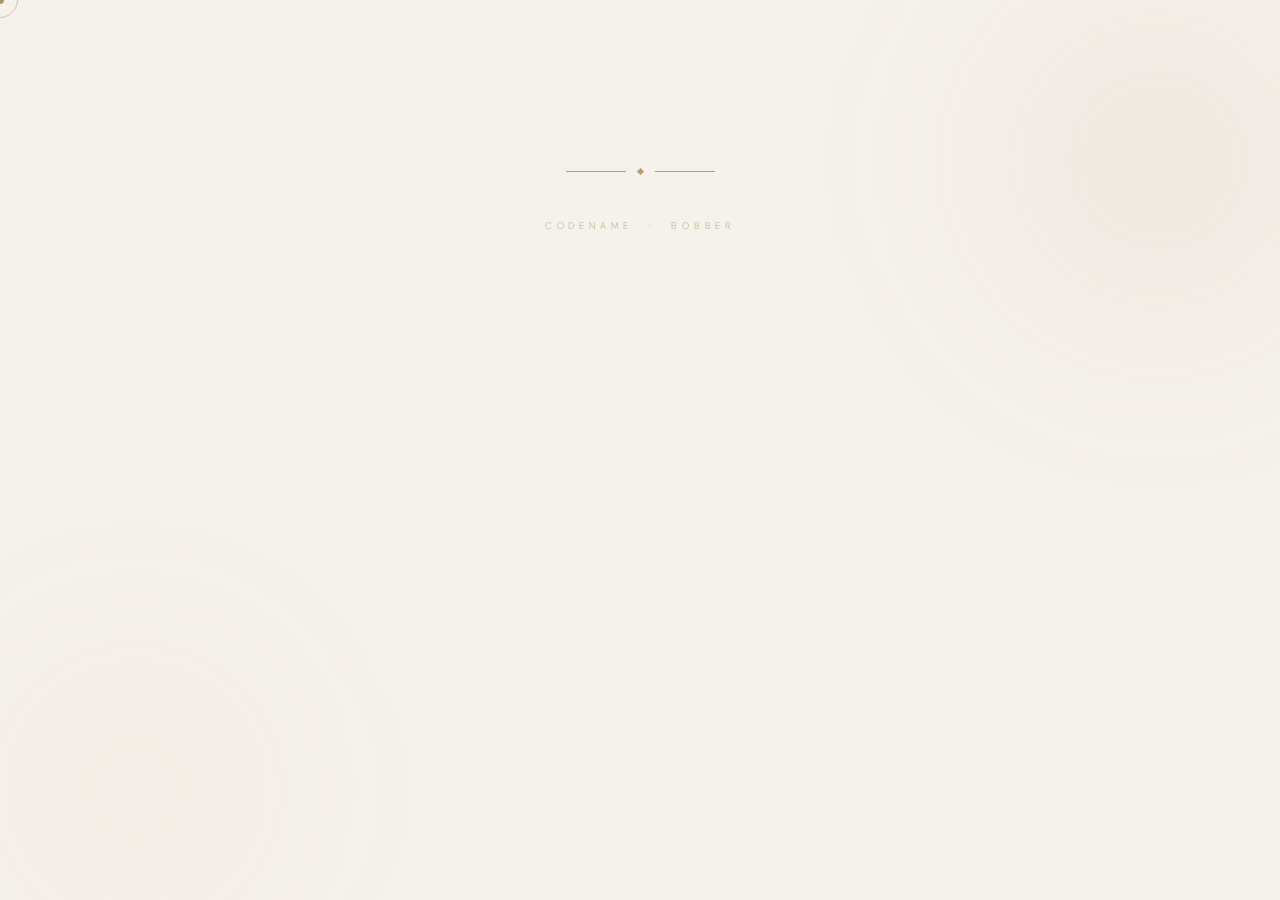
==== index.html @ 83be1e2f "Add ABA Codename Bobber — animated portfolio card Luxury editorial aesthetic: warm cream palette, Co" ====
<!DOCTYPE html>
<html lang="en">
<head>
  <meta charset="UTF-8" />
  <meta name="viewport" content="width=device-width, initial-scale=1.0" />
  <title>ABA · Codename Bobber</title>
  <link rel="preconnect" href="https://fonts.googleapis.com" />
  <link rel="preconnect" href="https://fonts.gstatic.com" crossorigin />
  <link href="https://fonts.googleapis.com/css2?family=Cormorant+Garamond:ital,wght@0,300;0,400;1,300;1,400&family=DM+Sans:opsz,wght@9..40,200;9..40,300;9..40,400&display=swap" rel="stylesheet" />
  <style>
    *, *::before, *::after {
      margin: 0;
      padding: 0;
      box-sizing: border-box;
    }

    :root {
      --cream: #F5F1EB;
      --ink:   #1E1B18;
      --gold:  #B59A72;
      --muted: #8A7D72;
      --rule:  #DDD5C8;
    }

    html, body {
      height: 100%;
      width: 100%;
    }

    /* Custom cursor */
    body {
      cursor: none;
    }

    #cursor {
      position: fixed;
      top: 0; left: 0;
      width: 8px; height: 8px;
      border-radius: 50%;
      background: var(--gold);
      pointer-events: none;
      z-index: 9999;
      transform: translate(-50%, -50%);
      transition: transform 0.08s ease, opacity 0.3s ease;
      mix-blend-mode: multiply;
    }

    #cursor-ring {
      position: fixed;
      top: 0; left: 0;
      width: 36px; height: 36px;
      border-radius: 50%;
      border: 1px solid var(--gold);
      pointer-events: none;
      z-index: 9998;
      transform: translate(-50%, -50%);
      transition: transform 0.35s cubic-bezier(0.16, 1, 0.3, 1),
                  width 0.3s ease, height 0.3s ease, opacity 0.3s ease;
      opacity: 0.5;
    }

    body {
      background-color: var(--cream);
      color: var(--ink);
      font-family: 'DM Sans', sans-serif;
      display: flex;
      flex-direction: column;
      align-items: center;
      justify-content: center;
      min-height: 100vh;
      overflow: hidden;
    }

    /* Ambient gradient orbs */
    .orb {
      position: fixed;
      border-radius: 50%;
      filter: blur(80px);
      pointer-events: none;
      z-index: 0;
      opacity: 0;
      transition: opacity 2s ease;
    }

    .orb-1 {
      width: 500px; height: 500px;
      background: radial-gradient(circle, rgba(181,154,114,0.12) 0%, transparent 70%);
      top: -10%; right: -10%;
    }

    .orb-2 {
      width: 400px; height: 400px;
      background: radial-gradient(circle, rgba(181,154,114,0.08) 0%, transparent 70%);
      bottom: -10%; left: -5%;
    }

    .orb.show { opacity: 1; }

    /* Main layout */
    .stage {
      position: relative;
      z-index: 1;
      width: min(580px, 88vw);
      text-align: center;
      padding: 3.5rem 2rem;
      will-change: transform;
    }

    /* ─── Top rule ─── */
    .rule {
      display: flex;
      align-items: center;
      justify-content: center;
      gap: 12px;
      margin-bottom: 2.8rem;
    }

    .rule-line {
      height: 1px;
      background: var(--gold);
      width: 0;
      transition: width 1.4s cubic-bezier(0.25, 0.46, 0.45, 0.94);
    }

    .rule-diamond {
      width: 5px; height: 5px;
      background: var(--gold);
      transform: rotate(45deg) scale(0);
      transition: transform 0.6s cubic-bezier(0.34, 1.56, 0.64, 1) 0.7s;
      flex-shrink: 0;
    }

    .rule.animate .rule-line   { width: 60px; }
    .rule.animate .rule-diamond { transform: rotate(45deg) scale(1); }

    /* ─── Eyebrow label ─── */
    .eyebrow {
      font-family: 'DM Sans', sans-serif;
      font-weight: 200;
      font-size: 0.6rem;
      letter-spacing: 0.5em;
      text-transform: uppercase;
      color: var(--gold);
      margin-bottom: 1.8rem;
      opacity: 0;
      transform: translateY(6px);
      transition: opacity 0.9s ease, transform 0.9s ease;
    }

    .eyebrow.animate {
      opacity: 1;
      transform: translateY(0);
    }

    /* ─── Main name ─── */
    .name-wrap {
      overflow: hidden;
      margin-bottom: 0.3rem;
    }

    .name {
      font-family: 'Cormorant Garamond', serif;
      font-weight: 300;
      font-size: clamp(5.5rem, 22vw, 11rem);
      line-height: 0.88;
      letter-spacing: 0.06em;
      color: var(--ink);
      display: block;
      transform: translateY(105%);
      transition: transform 1.1s cubic-bezier(0.16, 1, 0.3, 1);
      /* Gold shimmer sweep on entry */
      background: linear-gradient(
        105deg,
        var(--ink) 0%,
        var(--ink) 38%,
        #D4B98A 50%,
        var(--ink) 62%,
        var(--ink) 100%
      );
      background-size: 250% auto;
      -webkit-background-clip: text;
      -webkit-text-fill-color: transparent;
      background-clip: text;
    }

    .name.animate {
      transform: translateY(0);
      animation: shimmer 2.2s ease 0.6s forwards;
    }

    @keyframes shimmer {
      0%   { background-position: 150% center; }
      100% { background-position: -50% center; }
    }

    /* ─── Codename ─── */
    .codename {
      font-family: 'Cormorant Garamond', serif;
      font-style: italic;
      font-weight: 300;
      font-size: clamp(1rem, 2.8vw, 1.45rem);
      color: var(--muted);
      margin-top: 0.6rem;
      opacity: 0;
      transition: opacity 1s ease;
    }

    .codename.animate { opacity: 1; }

    /* ─── Center divider ─── */
    .divider {
      display: flex;
      align-items: center;
      gap: 14px;
      margin: 2.4rem auto;
      width: min(260px, 75%);
      opacity: 0;
      transition: opacity 0.9s ease;
    }

    .divider.animate { opacity: 1; }

    .div-line {
      flex: 1;
      height: 1px;
      background: var(--rule);
    }

    .div-circle {
      width: 5px; height: 5px;
      border-radius: 50%;
      border: 1px solid var(--gold);
      flex-shrink: 0;
    }

    /* ─── Discipline ─── */
    .discipline {
      font-family: 'DM Sans', sans-serif;
      font-weight: 200;
      font-size: clamp(0.58rem, 1.6vw, 0.72rem);
      letter-spacing: 0.42em;
      text-transform: uppercase;
      color: var(--muted);
      opacity: 0;
      transform: translateY(8px);
      transition: opacity 0.9s ease, transform 0.9s ease;
    }

    .discipline.animate {
      opacity: 1;
      transform: translateY(0);
    }

    /* ─── Tagline ─── */
    .tagline {
      font-family: 'Cormorant Garamond', serif;
      font-style: italic;
      font-weight: 300;
      font-size: clamp(1rem, 2.4vw, 1.2rem);
      line-height: 1.8;
      color: var(--muted);
      margin-top: 1.1rem;
      opacity: 0;
      transform: translateY(8px);
      transition: opacity 0.9s ease, transform 0.9s ease;
    }

    .tagline.animate {
      opacity: 1;
      transform: translateY(0);
    }

    /* ─── Bottom rule ─── */
    .rule-bottom {
      margin-top: 2.8rem;
      margin-bottom: 2rem;
    }

    /* ─── Tags ─── */
    .tags {
      display: flex;
      gap: 0;
      justify-content: center;
      flex-wrap: wrap;
      opacity: 0;
      transition: opacity 0.9s ease;
    }

    .tags.animate { opacity: 1; }

    .tag {
      font-family: 'DM Sans', sans-serif;
      font-weight: 200;
      font-size: 0.55rem;
      letter-spacing: 0.32em;
      text-transform: uppercase;
      color: var(--gold);
      padding: 0 0.9rem;
      position: relative;
    }

    .tag + .tag::before {
      content: '';
      position: absolute;
      left: 0;
      top: 50%;
      transform: translateY(-50%);
      width: 1px;
      height: 10px;
      background: var(--rule);
    }

  </style>
</head>
<body>

  <!-- Custom cursor -->
  <div id="cursor"></div>
  <div id="cursor-ring"></div>

  <!-- Ambient orbs -->
  <div class="orb orb-1" id="orb1"></div>
  <div class="orb orb-2" id="orb2"></div>

  <!-- Card -->
  <div class="stage" id="stage">

    <div class="rule" id="rule">
      <div class="rule-line"></div>
      <div class="rule-diamond"></div>
      <div class="rule-line"></div>
    </div>

    <div class="eyebrow" id="eyebrow">Codename &nbsp;·&nbsp; Bobber</div>

    <div class="name-wrap">
      <span class="name" id="name">ABA</span>
    </div>

    <div class="codename" id="codename">the ai automations wizard</div>

    <div class="divider" id="divider">
      <div class="div-line"></div>
      <div class="div-circle"></div>
      <div class="div-line"></div>
    </div>

    <div class="discipline" id="discipline">AI &nbsp;·&nbsp; Automation &nbsp;·&nbsp; Intelligence</div>

    <div class="tagline" id="tagline">
      Orchestrating systems that think,<br />
      so you never have to.
    </div>

    <div class="rule rule-bottom" id="ruleBottom">
      <div class="rule-line"></div>
      <div class="rule-diamond"></div>
      <div class="rule-line"></div>
    </div>

    <div class="tags" id="tags">
      <span class="tag">Claude Pro</span>
      <span class="tag">Workflow Automation</span>
      <span class="tag">AI Architecture</span>
      <span class="tag">2026</span>
    </div>

  </div>

  <script>
    // ─── Staggered entrance ───────────────────────────────────
    const delay = (fn, ms) => setTimeout(fn, ms);

    window.addEventListener('load', () => {
      delay(() => document.getElementById('orb1').classList.add('show'), 100);
      delay(() => document.getElementById('orb2').classList.add('show'), 300);
      delay(() => document.getElementById('rule').classList.add('animate'), 400);
      delay(() => document.getElementById('eyebrow').classList.add('animate'), 900);
      delay(() => document.getElementById('name').classList.add('animate'), 1100);
      delay(() => document.getElementById('codename').classList.add('animate'), 1600);
      delay(() => document.getElementById('divider').classList.add('animate'), 1850);
      delay(() => document.getElementById('discipline').classList.add('animate'), 2050);
      delay(() => document.getElementById('tagline').classList.add('animate'), 2250);
      delay(() => document.getElementById('ruleBottom').classList.add('animate'), 2450);
      delay(() => document.getElementById('tags').classList.add('animate'), 2650);
    });

    // ─── Custom cursor ────────────────────────────────────────
    const cursor     = document.getElementById('cursor');
    const cursorRing = document.getElementById('cursor-ring');
    let mx = 0, my = 0, rx = 0, ry = 0;

    document.addEventListener('mousemove', e => {
      mx = e.clientX; my = e.clientY;
      cursor.style.left = mx + 'px';
      cursor.style.top  = my + 'px';
    });

    // Ring follows with lag
    (function animateRing() {
      rx += (mx - rx) * 0.14;
      ry += (my - ry) * 0.14;
      cursorRing.style.left = rx + 'px';
      cursorRing.style.top  = ry + 'px';
      requestAnimationFrame(animateRing);
    })();

    // ─── Subtle mouse parallax on stage ──────────────────────
    const stage = document.getElementById('stage');
    document.addEventListener('mousemove', e => {
      const cx = window.innerWidth  / 2;
      const cy = window.innerHeight / 2;
      const dx = (e.clientX - cx) / cx;  // -1 to 1
      const dy = (e.clientY - cy) / cy;
      stage.style.transform =
        `perspective(900px) rotateY(${dx * 2.5}deg) rotateX(${-dy * 1.5}deg)`;
    });

    document.addEventListener('mouseleave', () => {
      stage.style.transform = `perspective(900px) rotateY(0deg) rotateX(0deg)`;
    });
  </script>

</body>
</html>
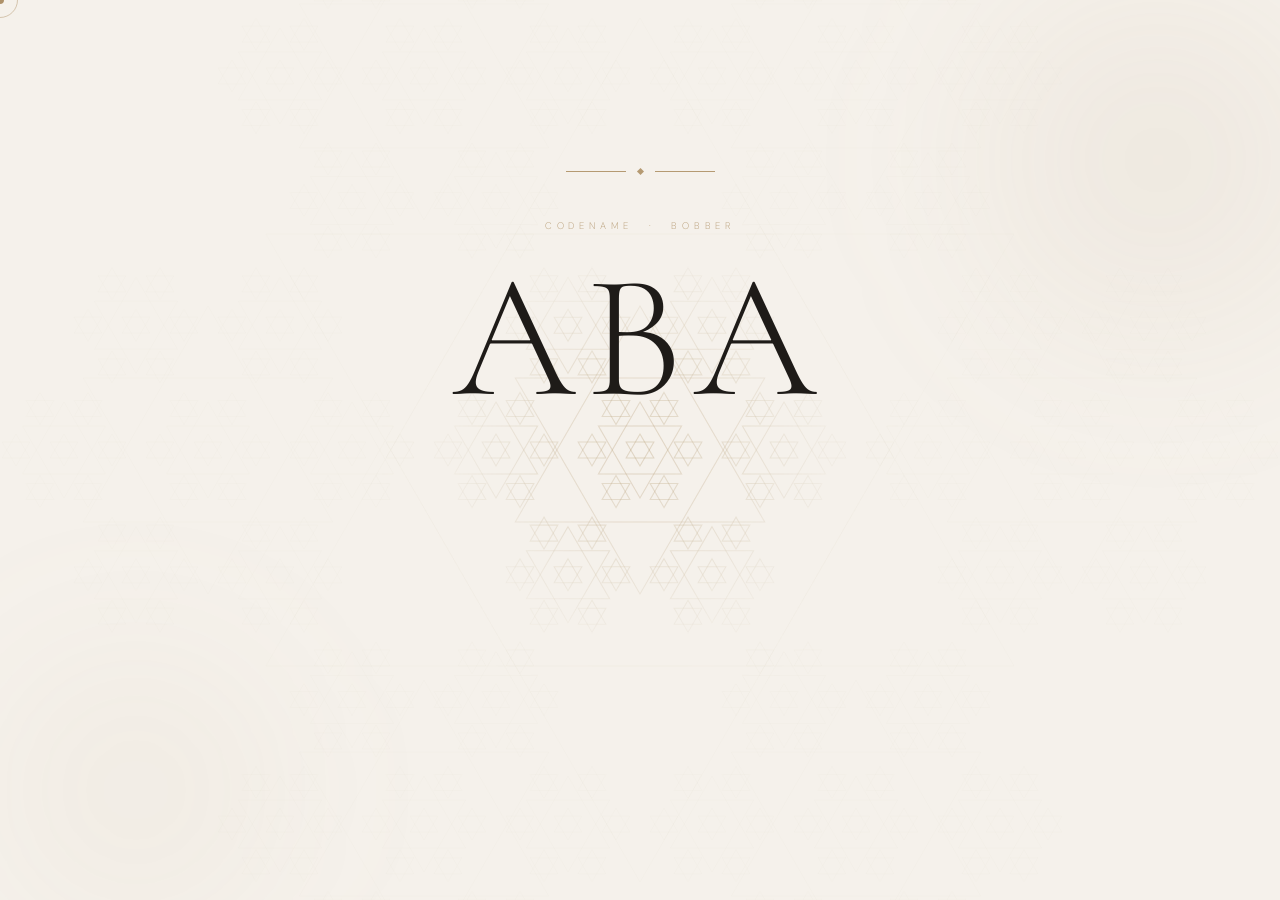
==== commit 0671aa95: "Add fractal hexagram to background with cursor sheen interaction Recursive 6-pointed star (depth 3, " ====
--- a/index.html
+++ b/index.html
@@ -27,11 +27,28 @@
       width: 100%;
     }
 
-    /* Custom cursor */
     body {
       cursor: none;
-    }
-
+      background-color: var(--cream);
+      color: var(--ink);
+      font-family: 'DM Sans', sans-serif;
+      display: flex;
+      flex-direction: column;
+      align-items: center;
+      justify-content: center;
+      min-height: 100vh;
+      overflow: hidden;
+    }
+
+    /* ─── Hexagram canvas ─── */
+    #bg {
+      position: fixed;
+      inset: 0;
+      z-index: 0;
+      pointer-events: none;
+    }
+
+    /* ─── Custom cursor ─── */
     #cursor {
       position: fixed;
       top: 0; left: 0;
@@ -41,7 +58,6 @@
       pointer-events: none;
       z-index: 9999;
       transform: translate(-50%, -50%);
-      transition: transform 0.08s ease, opacity 0.3s ease;
       mix-blend-mode: multiply;
     }
 
@@ -54,30 +70,16 @@
       pointer-events: none;
       z-index: 9998;
       transform: translate(-50%, -50%);
-      transition: transform 0.35s cubic-bezier(0.16, 1, 0.3, 1),
-                  width 0.3s ease, height 0.3s ease, opacity 0.3s ease;
       opacity: 0.5;
     }
 
-    body {
-      background-color: var(--cream);
-      color: var(--ink);
-      font-family: 'DM Sans', sans-serif;
-      display: flex;
-      flex-direction: column;
-      align-items: center;
-      justify-content: center;
-      min-height: 100vh;
-      overflow: hidden;
-    }
-
-    /* Ambient gradient orbs */
+    /* ─── Ambient orbs ─── */
     .orb {
       position: fixed;
       border-radius: 50%;
       filter: blur(80px);
       pointer-events: none;
-      z-index: 0;
+      z-index: 2;
       opacity: 0;
       transition: opacity 2s ease;
     }
@@ -96,10 +98,10 @@
 
     .orb.show { opacity: 1; }
 
-    /* Main layout */
+    /* ─── Main layout ─── */
     .stage {
       position: relative;
-      z-index: 1;
+      z-index: 3;
       width: min(580px, 88vw);
       text-align: center;
       padding: 3.5rem 2rem;
@@ -130,10 +132,10 @@
       flex-shrink: 0;
     }
 
-    .rule.animate .rule-line   { width: 60px; }
+    .rule.animate .rule-line    { width: 60px; }
     .rule.animate .rule-diamond { transform: rotate(45deg) scale(1); }
 
-    /* ─── Eyebrow label ─── */
+    /* ─── Eyebrow ─── */
     .eyebrow {
       font-family: 'DM Sans', sans-serif;
       font-weight: 200;
@@ -147,10 +149,7 @@
       transition: opacity 0.9s ease, transform 0.9s ease;
     }
 
-    .eyebrow.animate {
-      opacity: 1;
-      transform: translateY(0);
-    }
+    .eyebrow.animate { opacity: 1; transform: translateY(0); }
 
     /* ─── Main name ─── */
     .name-wrap {
@@ -164,11 +163,9 @@
       font-size: clamp(5.5rem, 22vw, 11rem);
       line-height: 0.88;
       letter-spacing: 0.06em;
-      color: var(--ink);
       display: block;
       transform: translateY(105%);
       transition: transform 1.1s cubic-bezier(0.16, 1, 0.3, 1);
-      /* Gold shimmer sweep on entry */
       background: linear-gradient(
         105deg,
         var(--ink) 0%,
@@ -207,7 +204,7 @@
 
     .codename.animate { opacity: 1; }
 
-    /* ─── Center divider ─── */
+    /* ─── Divider ─── */
     .divider {
       display: flex;
       align-items: center;
@@ -220,12 +217,7 @@
 
     .divider.animate { opacity: 1; }
 
-    .div-line {
-      flex: 1;
-      height: 1px;
-      background: var(--rule);
-    }
-
+    .div-line   { flex: 1; height: 1px; background: var(--rule); }
     .div-circle {
       width: 5px; height: 5px;
       border-radius: 50%;
@@ -246,10 +238,7 @@
       transition: opacity 0.9s ease, transform 0.9s ease;
     }
 
-    .discipline.animate {
-      opacity: 1;
-      transform: translateY(0);
-    }
+    .discipline.animate { opacity: 1; transform: translateY(0); }
 
     /* ─── Tagline ─── */
     .tagline {
@@ -265,16 +254,10 @@
       transition: opacity 0.9s ease, transform 0.9s ease;
     }
 
-    .tagline.animate {
-      opacity: 1;
-      transform: translateY(0);
-    }
+    .tagline.animate { opacity: 1; transform: translateY(0); }
 
     /* ─── Bottom rule ─── */
-    .rule-bottom {
-      margin-top: 2.8rem;
-      margin-bottom: 2rem;
-    }
+    .rule-bottom { margin-top: 2.8rem; margin-bottom: 2rem; }
 
     /* ─── Tags ─── */
     .tags {
@@ -302,17 +285,18 @@
     .tag + .tag::before {
       content: '';
       position: absolute;
-      left: 0;
-      top: 50%;
+      left: 0; top: 50%;
       transform: translateY(-50%);
-      width: 1px;
-      height: 10px;
+      width: 1px; height: 10px;
       background: var(--rule);
     }
 
   </style>
 </head>
 <body>
+
+  <!-- Hexagram background -->
+  <canvas id="bg"></canvas>
 
   <!-- Custom cursor -->
   <div id="cursor"></div>
@@ -368,7 +352,154 @@
   </div>
 
   <script>
-    // ─── Staggered entrance ───────────────────────────────────
+    // ═══════════════════════════════════════════════════════
+    //  FRACTAL HEXAGRAM BACKGROUND
+    // ═══════════════════════════════════════════════════════
+
+    const bgCanvas  = document.getElementById('bg');
+    const bgCtx     = bgCanvas.getContext('2d');
+
+    // Two offscreen canvases: one for the bright hexagram,
+    // one to use as a radial-gradient mask
+    const hexOff    = document.createElement('canvas');
+    const hexOffCtx = hexOff.getContext('2d');
+    const maskOff   = document.createElement('canvas');
+    const maskCtx   = maskOff.getContext('2d');
+
+    let BW = 0, BH = 0, hexR = 0;
+
+    // ── Draw two overlapping triangles (= hexagram) recursively
+    function hexLines(c, cx, cy, r, depth) {
+      if (r < 9) return;
+
+      // Triangle pointing up
+      c.beginPath();
+      for (let i = 0; i < 3; i++) {
+        const a = (i * 120 - 90) * Math.PI / 180;
+        i === 0
+          ? c.moveTo(cx + r * Math.cos(a), cy + r * Math.sin(a))
+          : c.lineTo(cx + r * Math.cos(a), cy + r * Math.sin(a));
+      }
+      c.closePath();
+      c.stroke();
+
+      // Triangle pointing down
+      c.beginPath();
+      for (let i = 0; i < 3; i++) {
+        const a = (i * 120 + 90) * Math.PI / 180;
+        i === 0
+          ? c.moveTo(cx + r * Math.cos(a), cy + r * Math.sin(a))
+          : c.lineTo(cx + r * Math.cos(a), cy + r * Math.sin(a));
+      }
+      c.closePath();
+      c.stroke();
+
+      if (depth > 0) {
+        // Six outer points → recurse
+        for (let i = 0; i < 6; i++) {
+          const a = (i * 60) * Math.PI / 180;
+          hexLines(c, cx + r * Math.cos(a), cy + r * Math.sin(a), r / 3, depth - 1);
+        }
+        // Inner centre → recurse (fills the core with smaller geometry)
+        hexLines(c, cx, cy, r / 3, depth - 1);
+      }
+    }
+
+    // ── Pre-render the static hexagram layers onto offscreen canvases
+    function buildHexLayers() {
+      BW = window.innerWidth;
+      BH = window.innerHeight;
+      hexR = Math.min(BW, BH) * 0.48;
+
+      bgCanvas.width = hexOff.width = maskOff.width  = BW;
+      bgCanvas.height = hexOff.height = maskOff.height = BH;
+
+      // Base layer (very faint, drawn every frame via blit)
+      // We'll just redraw it cheaply each frame using bgCtx directly
+      // Bright layer (used for sheen reveal)
+      hexOffCtx.clearRect(0, 0, BW, BH);
+      hexOffCtx.strokeStyle = 'rgba(181, 154, 114, 0.32)';
+      hexOffCtx.lineWidth   = 1.1;
+      hexLines(hexOffCtx, BW / 2, BH / 2, hexR, 3);
+    }
+
+    // ── Pointer tracking (mouse + touch)
+    let targetX = 0, targetY = 0;
+    let smoothX = 0, smoothY = 0;
+
+    function setPointer(x, y) { targetX = x; targetY = y; }
+
+    document.addEventListener('mousemove', e => setPointer(e.clientX, e.clientY));
+    document.addEventListener('touchmove', e => {
+      setPointer(e.touches[0].clientX, e.touches[0].clientY);
+    }, { passive: true });
+    document.addEventListener('touchstart', e => {
+      setPointer(e.touches[0].clientX, e.touches[0].clientY);
+    }, { passive: true });
+
+    // Composite canvas — created once, reused every frame
+    const compOff    = document.createElement('canvas');
+    const compOffCtx = compOff.getContext('2d');
+
+    // ── Animation loop
+    function renderBg() {
+      // Smooth follow — lazy easing for silky feel
+      smoothX += (targetX - smoothX) * 0.045;
+      smoothY += (targetY - smoothY) * 0.045;
+
+      bgCtx.clearRect(0, 0, BW, BH);
+
+      // ── 1. Base hexagram (permanent, ghostly)
+      bgCtx.strokeStyle = 'rgba(181, 154, 114, 0.05)';
+      bgCtx.lineWidth   = 0.5;
+      hexLines(bgCtx, BW / 2, BH / 2, hexR, 3);
+
+      // ── 2. Build mask: radial gradient around cursor
+      maskCtx.clearRect(0, 0, BW, BH);
+      const gr = maskCtx.createRadialGradient(
+        smoothX, smoothY, 0,
+        smoothX, smoothY, Math.min(BW, BH) * 0.3
+      );
+      gr.addColorStop(0,    'rgba(255,255,255,1)');
+      gr.addColorStop(0.35, 'rgba(255,255,255,0.6)');
+      gr.addColorStop(0.7,  'rgba(255,255,255,0.1)');
+      gr.addColorStop(1,    'rgba(255,255,255,0)');
+      maskCtx.fillStyle = gr;
+      maskCtx.fillRect(0, 0, BW, BH);
+
+      // ── 3. Stamp bright hex → mask to cursor glow → layer on base
+      compOffCtx.clearRect(0, 0, BW, BH);
+      compOffCtx.drawImage(hexOff, 0, 0);                      // bright hex
+      compOffCtx.globalCompositeOperation = 'destination-in';
+      compOffCtx.drawImage(maskOff, 0, 0);                     // cut to glow area
+      compOffCtx.globalCompositeOperation = 'source-over';
+
+      bgCtx.drawImage(compOff, 0, 0);                          // sheen on top
+
+      requestAnimationFrame(renderBg);
+    }
+
+    window.addEventListener('resize', () => {
+      compOff.width  = window.innerWidth;
+      compOff.height = window.innerHeight;
+      buildHexLayers();
+      smoothX = targetX = BW / 2;
+      smoothY = targetY = BH / 2;
+    });
+
+    // Init
+    compOff.width  = window.innerWidth;
+    compOff.height = window.innerHeight;
+    buildHexLayers();
+    smoothX = targetX = window.innerWidth  / 2;
+    smoothY = targetY = window.innerHeight / 2;
+    renderBg();
+
+
+    // ═══════════════════════════════════════════════════════
+    //  CARD ENTRANCE ANIMATIONS
+    // ═══════════════════════════════════════════════════════
+
     const delay = (fn, ms) => setTimeout(fn, ms);
 
     window.addEventListener('load', () => {
@@ -385,7 +516,11 @@
       delay(() => document.getElementById('tags').classList.add('animate'), 2650);
     });
 
-    // ─── Custom cursor ────────────────────────────────────────
+
+    // ═══════════════════════════════════════════════════════
+    //  CUSTOM CURSOR
+    // ═══════════════════════════════════════════════════════
+
     const cursor     = document.getElementById('cursor');
     const cursorRing = document.getElementById('cursor-ring');
     let mx = 0, my = 0, rx = 0, ry = 0;
@@ -396,29 +531,34 @@
       cursor.style.top  = my + 'px';
     });
 
-    // Ring follows with lag
-    (function animateRing() {
+    (function animateCursor() {
       rx += (mx - rx) * 0.14;
       ry += (my - ry) * 0.14;
       cursorRing.style.left = rx + 'px';
       cursorRing.style.top  = ry + 'px';
-      requestAnimationFrame(animateRing);
+      requestAnimationFrame(animateCursor);
     })();
 
-    // ─── Subtle mouse parallax on stage ──────────────────────
+
+    // ═══════════════════════════════════════════════════════
+    //  3D PARALLAX TILT ON CARD
+    // ═══════════════════════════════════════════════════════
+
     const stage = document.getElementById('stage');
+
     document.addEventListener('mousemove', e => {
       const cx = window.innerWidth  / 2;
       const cy = window.innerHeight / 2;
-      const dx = (e.clientX - cx) / cx;  // -1 to 1
+      const dx = (e.clientX - cx) / cx;
       const dy = (e.clientY - cy) / cy;
       stage.style.transform =
         `perspective(900px) rotateY(${dx * 2.5}deg) rotateX(${-dy * 1.5}deg)`;
     });
 
     document.addEventListener('mouseleave', () => {
-      stage.style.transform = `perspective(900px) rotateY(0deg) rotateX(0deg)`;
+      stage.style.transform = 'perspective(900px) rotateY(0deg) rotateX(0deg)';
     });
+
   </script>
 
 </body>
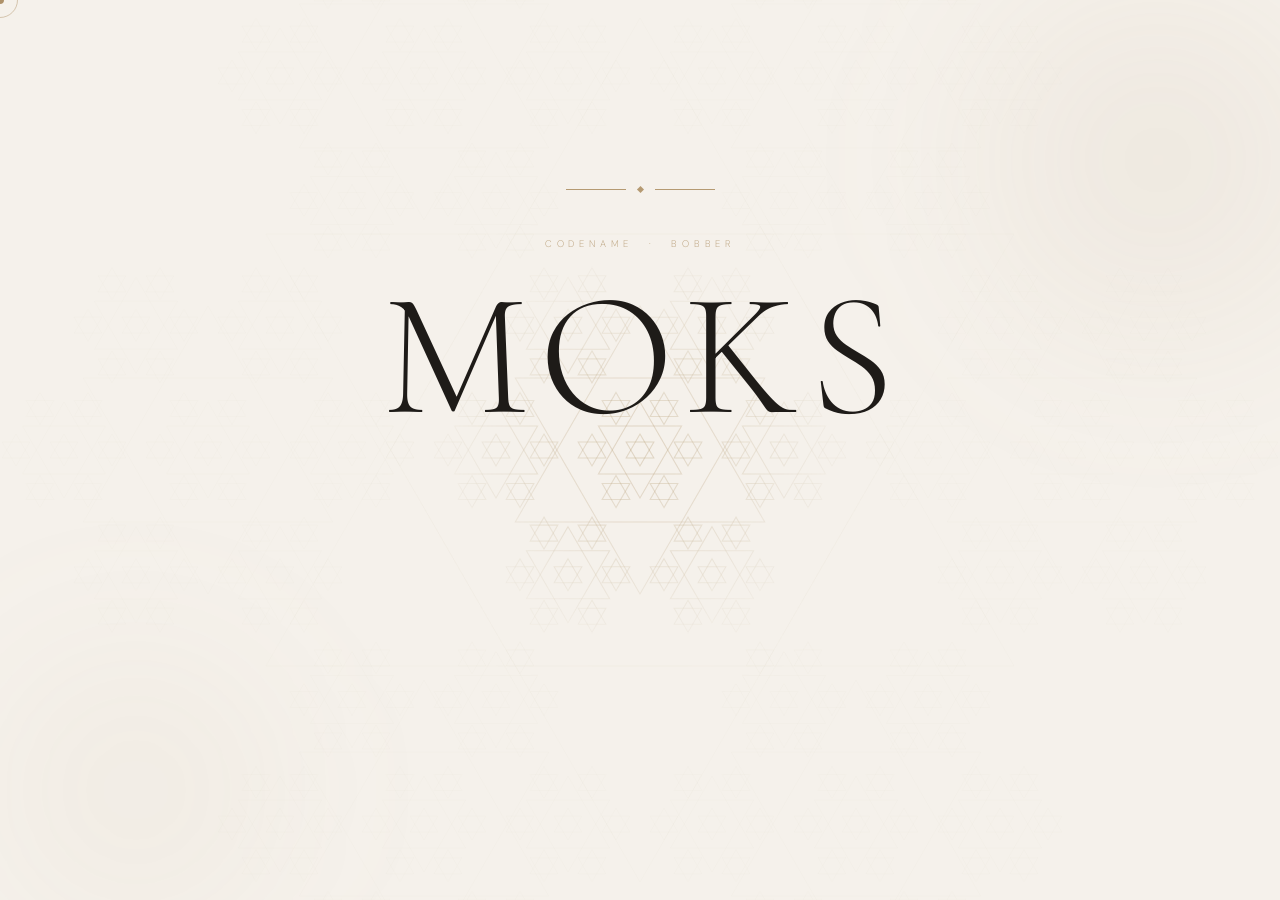
==== commit bc9c8fe5: "Rebrand: ABA → MOKSHA, update tagline and subtitle" ====
--- a/index.html
+++ b/index.html
@@ -3,7 +3,7 @@
 <head>
   <meta charset="UTF-8" />
   <meta name="viewport" content="width=device-width, initial-scale=1.0" />
-  <title>ABA · Codename Bobber</title>
+  <title>MOKSHA · AI Solutions</title>
   <link rel="preconnect" href="https://fonts.googleapis.com" />
   <link rel="preconnect" href="https://fonts.gstatic.com" crossorigin />
   <link href="https://fonts.googleapis.com/css2?family=Cormorant+Garamond:ital,wght@0,300;0,400;1,300;1,400&family=DM+Sans:opsz,wght@9..40,200;9..40,300;9..40,400&display=swap" rel="stylesheet" />
@@ -318,10 +318,10 @@
     <div class="eyebrow" id="eyebrow">Codename &nbsp;·&nbsp; Bobber</div>
 
     <div class="name-wrap">
-      <span class="name" id="name">ABA</span>
+      <span class="name" id="name">MOKSHA</span>
     </div>
 
-    <div class="codename" id="codename">the ai automations wizard</div>
+    <div class="codename" id="codename">AI Solutions for Small &amp; Medium Business</div>
 
     <div class="divider" id="divider">
       <div class="div-line"></div>
@@ -332,8 +332,7 @@
     <div class="discipline" id="discipline">AI &nbsp;·&nbsp; Automation &nbsp;·&nbsp; Intelligence</div>
 
     <div class="tagline" id="tagline">
-      Orchestrating systems that think,<br />
-      so you never have to.
+      Liberation for your business.
     </div>
 
     <div class="rule rule-bottom" id="ruleBottom">
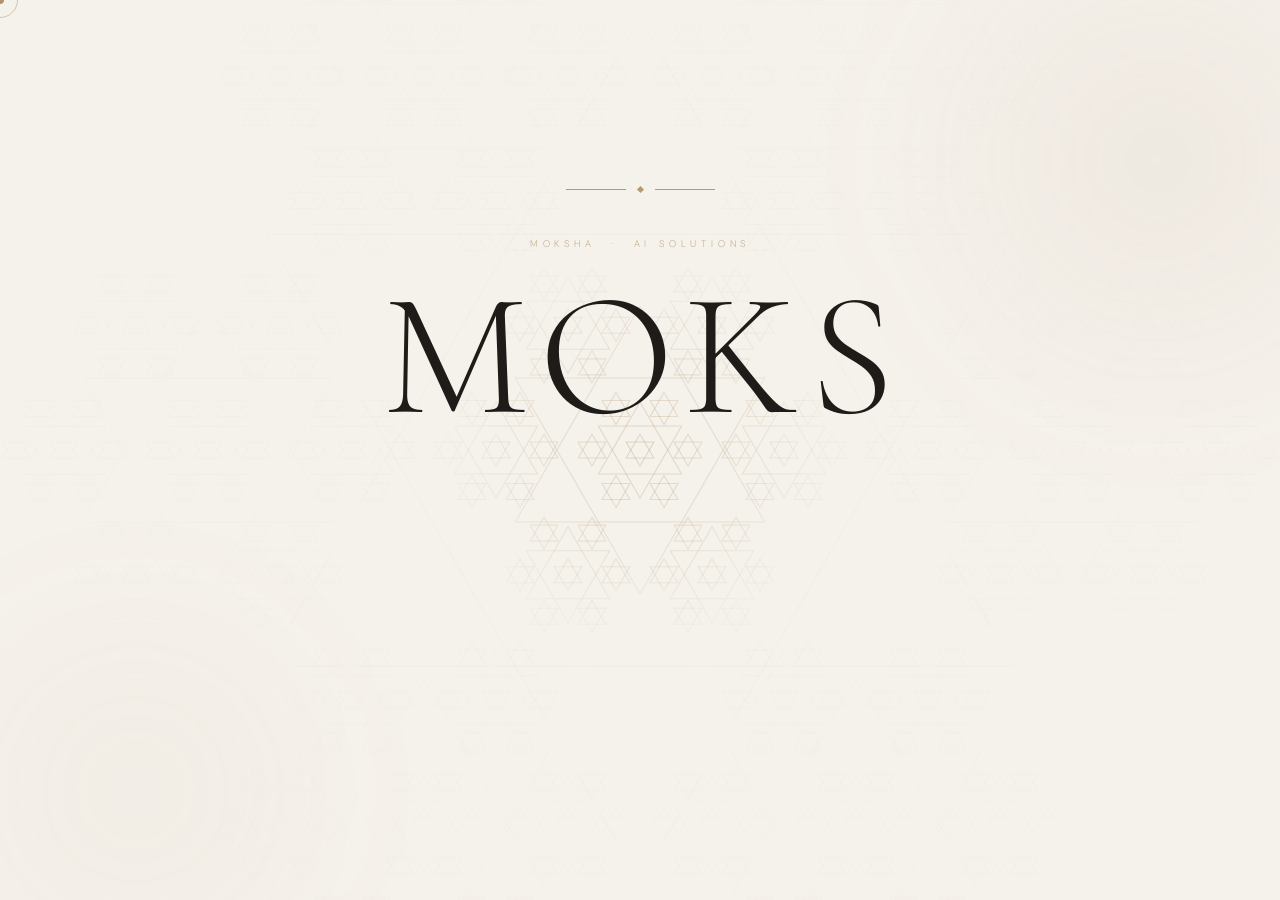
==== commit f732aa07: "Fix MOKSHA font size, remove Bobber eyebrow, fix Businesses, drop Claude Pro tag" ====
--- a/index.html
+++ b/index.html
@@ -160,7 +160,7 @@
     .name {
       font-family: 'Cormorant Garamond', serif;
       font-weight: 300;
-      font-size: clamp(5.5rem, 22vw, 11rem);
+      font-size: clamp(3rem, 14vw, 11rem);
       line-height: 0.88;
       letter-spacing: 0.06em;
       display: block;
@@ -315,13 +315,13 @@
       <div class="rule-line"></div>
     </div>
 
-    <div class="eyebrow" id="eyebrow">Codename &nbsp;·&nbsp; Bobber</div>
+    <div class="eyebrow" id="eyebrow">MOKSHA &nbsp;·&nbsp; AI Solutions</div>
 
     <div class="name-wrap">
       <span class="name" id="name">MOKSHA</span>
     </div>
 
-    <div class="codename" id="codename">AI Solutions for Small &amp; Medium Business</div>
+    <div class="codename" id="codename">AI Solutions for Small &amp; Medium Businesses</div>
 
     <div class="divider" id="divider">
       <div class="div-line"></div>
@@ -342,7 +342,6 @@
     </div>
 
     <div class="tags" id="tags">
-      <span class="tag">Claude Pro</span>
       <span class="tag">Workflow Automation</span>
       <span class="tag">AI Architecture</span>
       <span class="tag">2026</span>
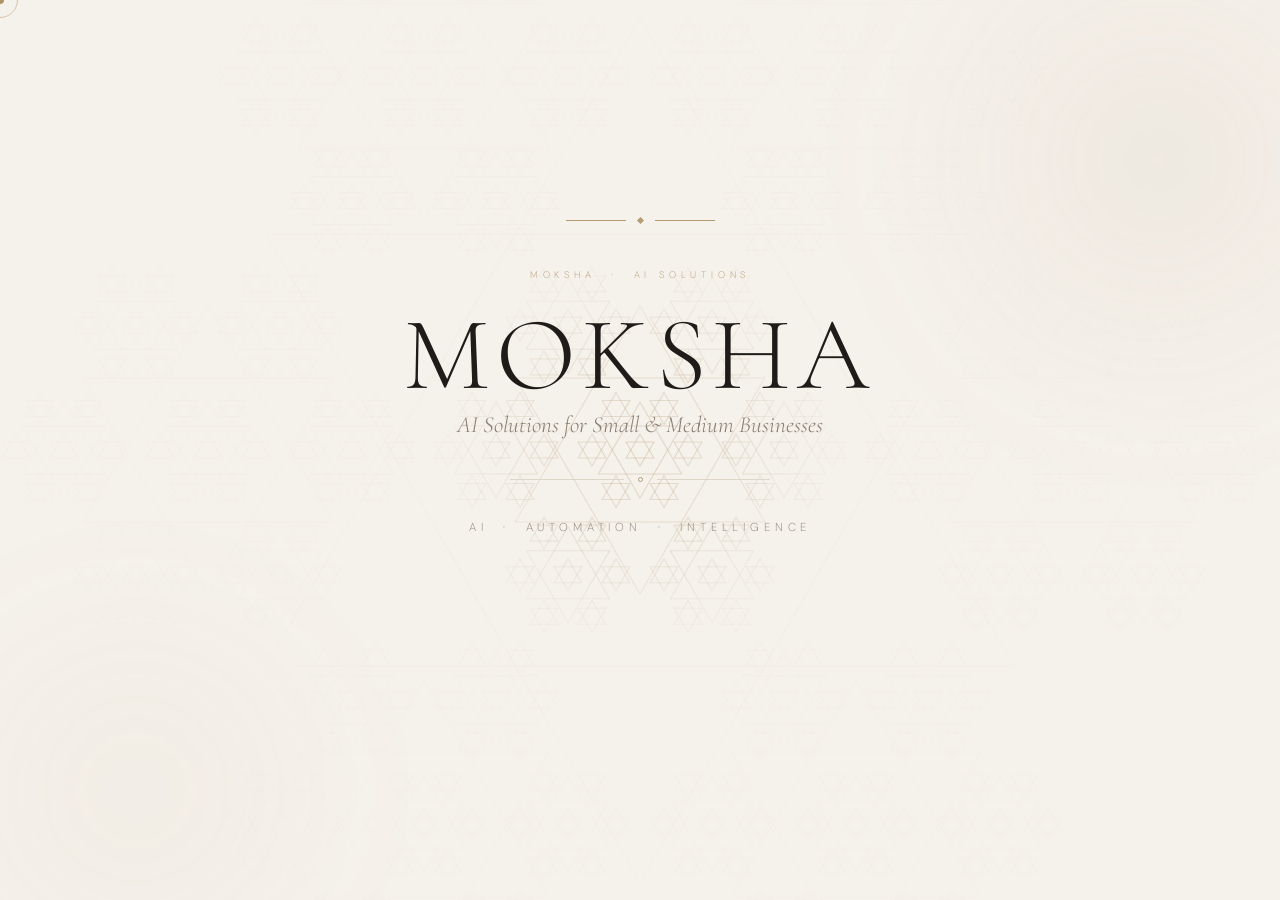
==== commit cdf88eb8: "Reduce MOKSHA font to fit 580px stage container" ====
--- a/index.html
+++ b/index.html
@@ -160,7 +160,7 @@
     .name {
       font-family: 'Cormorant Garamond', serif;
       font-weight: 300;
-      font-size: clamp(3rem, 14vw, 11rem);
+      font-size: clamp(2.5rem, 10vw, 6.5rem);
       line-height: 0.88;
       letter-spacing: 0.06em;
       display: block;
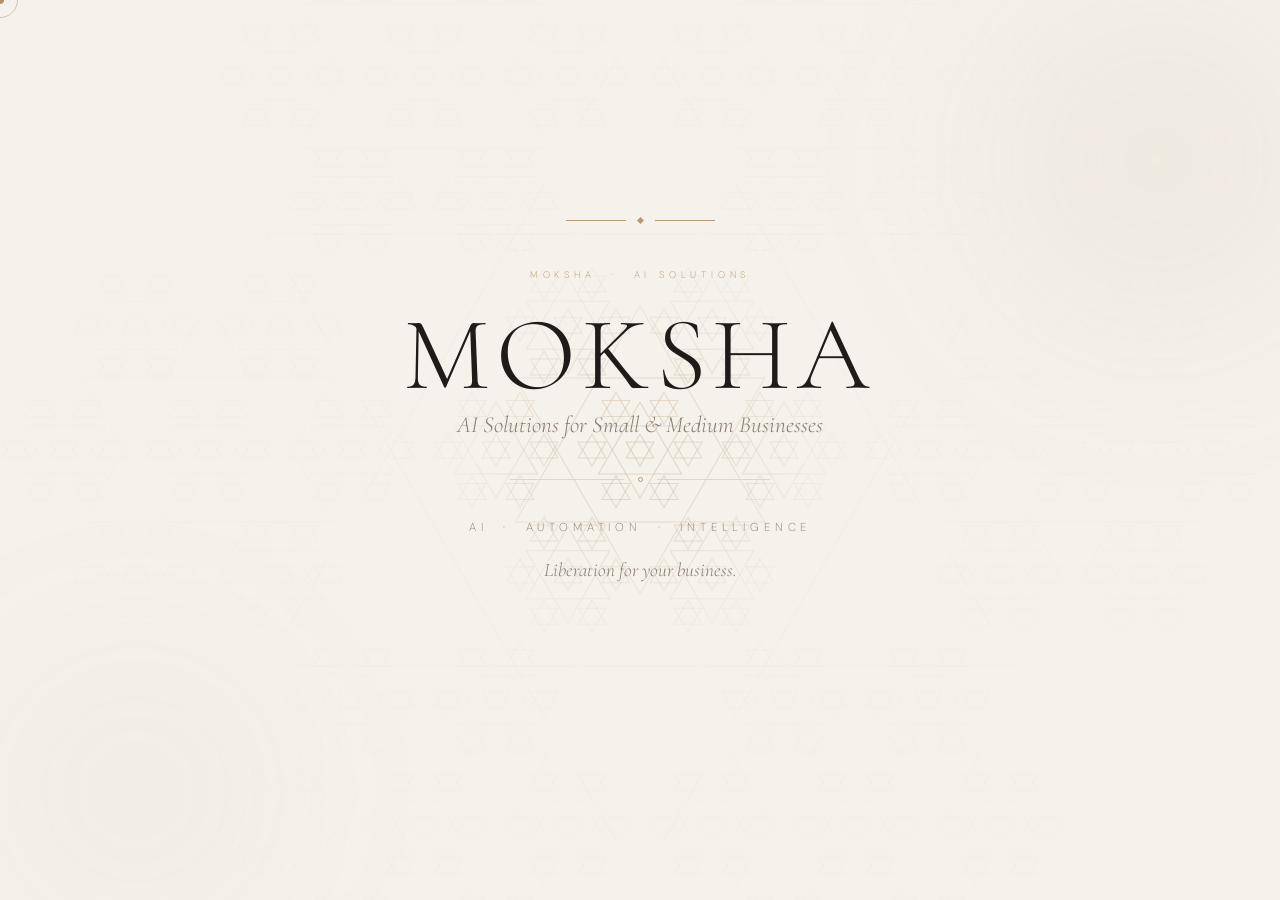
==== commit 718f82f5: "Increase tilt intensity (2.5->6, 1.5->4)" ====
--- a/index.html
+++ b/index.html
@@ -550,7 +550,7 @@
       const dx = (e.clientX - cx) / cx;
       const dy = (e.clientY - cy) / cy;
       stage.style.transform =
-        `perspective(900px) rotateY(${dx * 2.5}deg) rotateX(${-dy * 1.5}deg)`;
+        `perspective(900px) rotateY(${dx * 6}deg) rotateX(${-dy * 4}deg)`;
     });
 
     document.addEventListener('mouseleave', () => {
